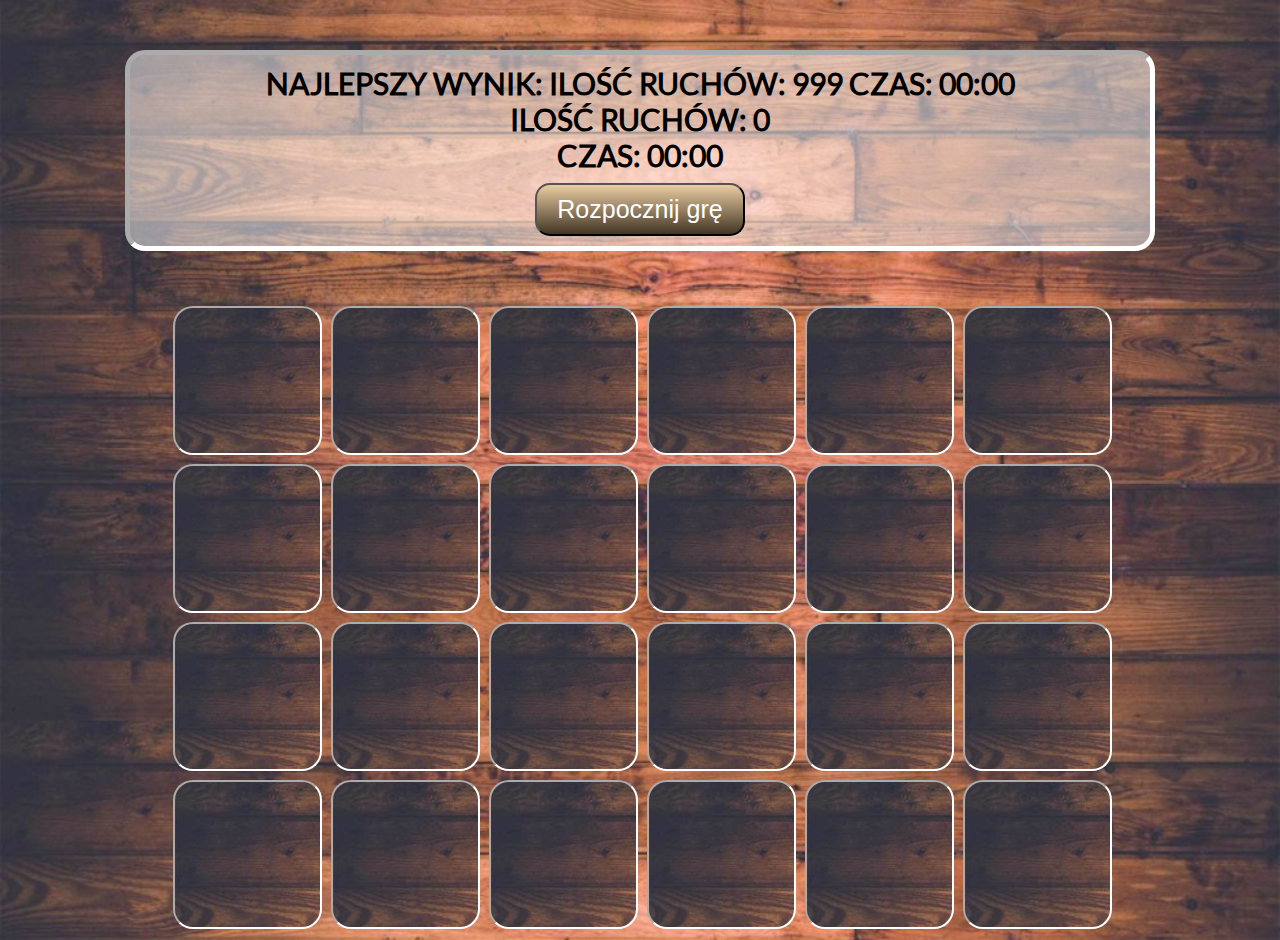
==== plansza12.html @ e08bc3e5 "Add files via upload" ====
<!DOCTYPE html>
<html>
    <head>
        <meta charset="utf-8">
        <title>Gra pary 12 par</title>
        <link rel="stylesheet" href="css/plansza12.css">
    </head>
    <body>
        <div class='head'>
            <div class="localstorage12">
                <div class='best'>Najlepszy wynik: Ilość Ruchów: <span class="bestmove">999</span> Czas: <span class="bestmin">00</span>:<span class="bestsec">00</span></div>
            </div>
            <div class='move'>Ilość Ruchów: <span class="c_move">0</span></div>
            <div class='time'>Czas: <span class="min">00</span>:<span class="sec">00</span></div>
            <button class='start'>Rozpocznij grę</button>
        </div>
        <div class="room"></div>
        <div class=board>
            <p class="greet">Gratulacje</p>
            <p class="scr">Twój wynik:</p>
            <p class='scr_time'>Czas: <span class='scr_min'>00</span>:<span class='scr_sec'>00</span> </p>
            <p class = 'scr_move'>Ilość Ruchów: <span class='scr_moves'> 00</span></p>
            <button type="button" class='again'> Zagraj ponownie </button>
            <a href="index.html"><button type="button" class='selectLevel'> Wybierz poziom </button></a>
        </div>
        <script type="text/javascript" src="https://cdnjs.cloudflare.com/ajax/libs/jquery/3.2.1/jquery.min.js"></script>
        <script type="text/javascript" src="js/plansza12.js"></script>
    </body>
</html>
---- css/plansza12.css ----
body {
  margin: 0 auto;
  font-family: Lato, sans-serif;
  background-image: url(../img/stage.jpg);
  background-size: 100%;
  font-weight: bold;
  text-transform: uppercase;
}

@font-face {
    font-family: Lato;
    src: url("../fonts/Lato.ttf");
}

.head {
  background: rgba(255,255,255,0.5);
  border: 5px inset white;
  border-radius: 20px;
  margin: 0 auto;
  width: 1000px;
  padding: 10px;
  text-align: center;
  margin-top: 50px;
  font-size: 30px;
  margin-bottom: 50px;
}

.room{
  text-align: center;
}

.room .card {
  display: inline-flex;
  width: 145px;
  height: 145px;
  position: relative;
  margin: 5px;
  transition: .40s;
  -webkit-transform-style: preserve-3d;
}
.room .card .face {
  width: 100%;
  height: 100%;
  position: absolute;
  -webkit-backface-visibility: hidden;
  z-index: 2;
}
.room .card .front {
  position: absolute;
  background-image: url(../img/stage.jpg);
  border: 2px inset white;
  border-radius: 20px;
  z-index: 1;
}
.room .card .back {
  transform: rotateY(-180deg);
  position: absolute;
  background-repeat: no-repeat;
  background-size: 100%;
  margin-top: 15px;
}

.flip, .fliped {
  transform: rotateY(180deg);
  transition: .40s;
}

.board {
  background: rgba(255,255,255,0.8);
  position: absolute;
  width: 700px;
  top: 30%;
  left: -3100px;
  height: 500px;
  border: 5px inset white;
  border-radius: 20px;
  margin: 0 auto;
  text-align: center;
  box-shadow: 0px 0px 50px 0px rgba(50, 50, 50, 0.82);
}
.open{
  position: absolute;
  left:600px;
}

.board .greet {
  font-size: 45px;
  margin-top: 80px;
}

.board .scr {
  font-size: 27px;
  margin: 10px;
}

.board .scr_time {
  display: inline-flex;
  font-size: 27px;
  margin: 10px;
}

.board .scr_move {
  display: inline-flex;
  font-size: 27px;
  margin: 10px;
  margin-bottom: 50px;
}

.board .again, .board .selectLevel, .head .start  {
  display: block;
  margin: 0 auto;
  margin-top: 10px;
  background-image: linear-gradient(to top, #423524 0%, #eacda3 100%);
  border-radius: 15px;
  color: #ffffff;
  font-size: 25px;
  padding: 10px 20px 10px 20px;
  text-decoration: none;
}

.board .again:hover, .board .selectLevel:hover, .head .start:hover {
  background: #38c5de;
  background-image: linear-gradient(to bottom, #eacda3, #994d00);
  text-decoration: none;
}

a {
  text-decoration: none;
}

@media only screen 
  and (min-device-width: 768px) 
  and (max-device-width: 1024px){
.head {
  width: 800px;
  margin-top: 100px;
  margin-bottom: 150px;
  font-size: 38px;
  }
  .head .start{
    font-size: 38px;
  }
  .room .card{
    width: 145px;
    height: 155px;
  }
  .open{
    left: 87px;
    width: 800px;
    height: 750px;
  }
  .board .greet {
    font-size: 60px;
  }
  .board .scr {
    font-size: 50px;
  }
  .board .scr_time {
    font-size: 44px;
  }
  .board .scr_move{
    font-size: 44px;
  }
}
@media only screen 
  and (min-device-width: 320px) 
  and (max-device-width: 767px){
body {
  background-size: 110%;
  }
.head {
  width: 800px;
  margin-top: 100px;
  margin-bottom: 250px;
  font-size: 50px;
  }
  .head .start{
    font-size: 50px;
  }
  .room .card{
    width: 145px;
    height: 160px
  }
  .open{
    left: 50px;
    width: 867px;
    height: 850px;
  }
  .board .greet {
    font-size: 70px;
  }
  .board .scr {
    font-size: 60px;
  }
  .board .scr_time {
    font-size: 50px;
  }
  .board .scr_move{
    font-size: 50px;
  }
  .head .start, .board .again, .board .selectLevel, .head .start{
    font-size: 48px;
    padding: 30px;
    margin-top: 40px;
  }
}
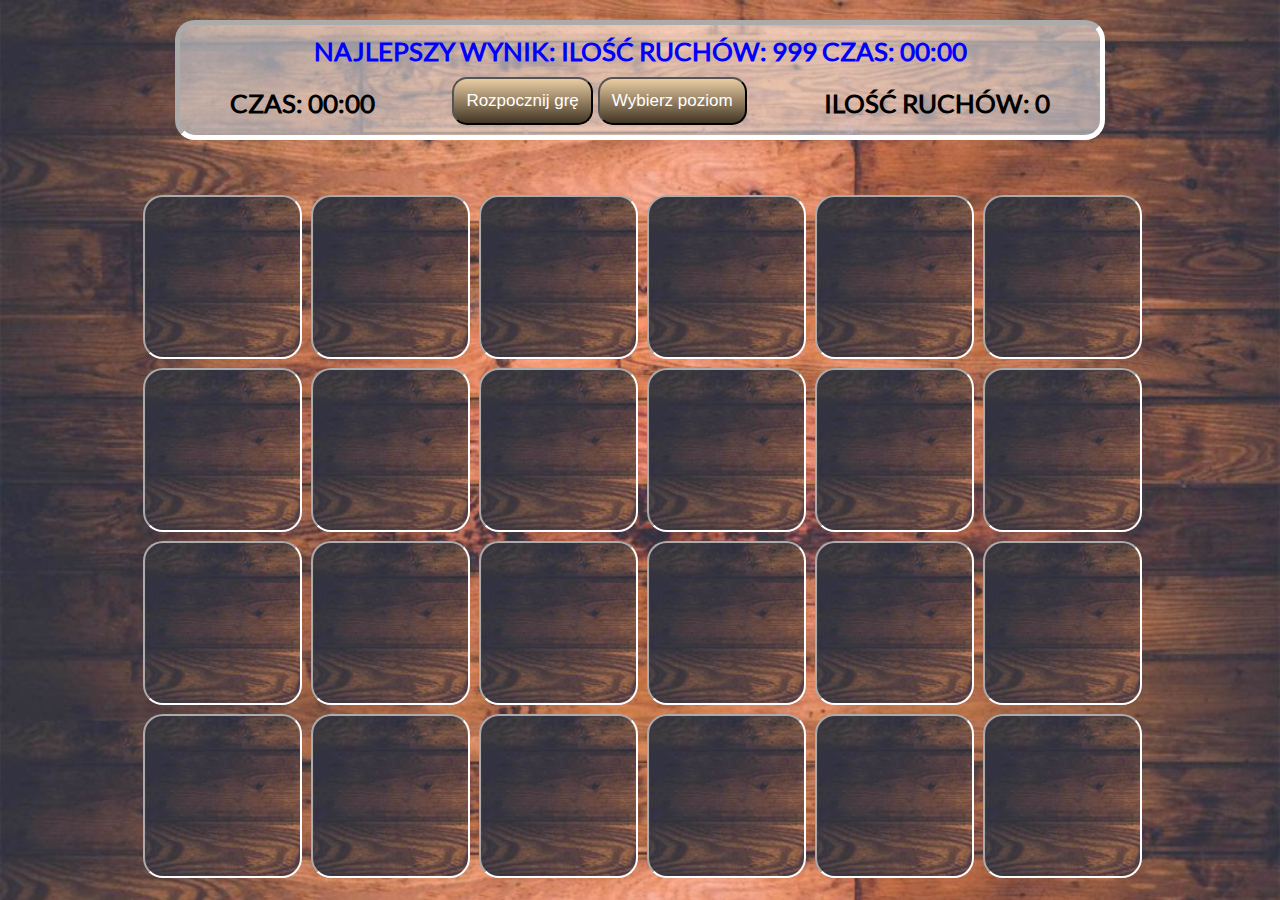
==== commit e04ab1ea: "Add files via upload" ====
--- a/plansza12.html
+++ b/plansza12.html
@@ -12,7 +12,8 @@
             </div>
             <div class='move'>Ilość Ruchów: <span class="c_move">0</span></div>
             <div class='time'>Czas: <span class="min">00</span>:<span class="sec">00</span></div>
-            <button class='start'>Rozpocznij grę</button>
+            <button class='start' id='reset'>Rozpocznij grę</button>
+            <a href="index.html"><button type="button" class='selectLevel'> Wybierz poziom </button></a>
         </div>
         <div class="room"></div>
         <div class=board>
@@ -21,7 +22,7 @@
             <p class='scr_time'>Czas: <span class='scr_min'>00</span>:<span class='scr_sec'>00</span> </p>
             <p class = 'scr_move'>Ilość Ruchów: <span class='scr_moves'> 00</span></p>
             <button type="button" class='again'> Zagraj ponownie </button>
-            <a href="index.html"><button type="button" class='selectLevel'> Wybierz poziom </button></a>
+            <button type="button" class='selectLevel'> Wybierz poziom </button>
         </div>
         <script type="text/javascript" src="https://cdnjs.cloudflare.com/ajax/libs/jquery/3.2.1/jquery.min.js"></script>
         <script type="text/javascript" src="js/plansza12.js"></script>
--- a/css/plansza12.css
+++ b/css/plansza12.css
@@ -1,206 +1,263 @@
 body {
-  margin: 0 auto;
-  font-family: Lato, sans-serif;
-  background-image: url(../img/stage.jpg);
-  background-size: 100%;
-  font-weight: bold;
-  text-transform: uppercase;
-}
-
+    margin: 0 auto;
+    font-family: Lato, sans-serif;
+    background-image: url(../img/stage.jpg);
+    background-size: 100%;
+    font-weight: bold;
+    text-transform: uppercase;
+}
 @font-face {
     font-family: Lato;
     src: url("../fonts/Lato.ttf");
 }
-
 .head {
-  background: rgba(255,255,255,0.5);
-  border: 5px inset white;
-  border-radius: 20px;
-  margin: 0 auto;
-  width: 1000px;
-  padding: 10px;
-  text-align: center;
-  margin-top: 50px;
-  font-size: 30px;
-  margin-bottom: 50px;
-}
-
-.room{
-  text-align: center;
-}
-
+    background: rgba(255, 255, 255, 0.5);
+    border: 5px inset white;
+    border-radius: 20px;
+    margin: 0 auto;
+    width: 900px;
+    padding: 10px;
+    text-align: center;
+    margin-top: 20px;
+    font-size: 26px;
+    margin-bottom: 50px;
+}
+.localstorage12 {
+    color: #0000ff;
+}
+#start{
+    margin-right: 110px;
+}
+.time {
+    float: left;
+    margin-top: 20px;
+    margin-left: 40px;
+}
+.move {
+    float: right;
+    margin-top: 20px;
+    margin-right: 40px;
+}
+.room {
+    text-align: center;
+}
 .room .card {
-  display: inline-flex;
-  width: 145px;
-  height: 145px;
-  position: relative;
-  margin: 5px;
-  transition: .40s;
-  -webkit-transform-style: preserve-3d;
+    display: inline-flex;
+    width: 155px;
+    height: 160px;
+    position: relative;
+    margin: 5px;
+    transition: .40s;
+    transform-style: preserve-3d;
 }
 .room .card .face {
-  width: 100%;
-  height: 100%;
-  position: absolute;
-  -webkit-backface-visibility: hidden;
-  z-index: 2;
+    width: 100%;
+    height: 100%;
+    position: absolute;
+    backface-visibility: hidden;
+    z-index: 2;
 }
 .room .card .front {
-  position: absolute;
-  background-image: url(../img/stage.jpg);
-  border: 2px inset white;
-  border-radius: 20px;
-  z-index: 1;
+    position: absolute;
+    background-image: url(../img/stage.jpg);
+    border: 2px inset white;
+    border-radius: 20px;
+    z-index: 1;
 }
 .room .card .back {
-  transform: rotateY(-180deg);
-  position: absolute;
-  background-repeat: no-repeat;
-  background-size: 100%;
-  margin-top: 15px;
-}
-
-.flip, .fliped {
-  transform: rotateY(180deg);
-  transition: .40s;
-}
-
+    transform: rotateY(-180deg);
+    position: absolute;
+    margin-top: 20px;
+}
+.flip,
+.fliped {
+    transform: rotateY(180deg);
+    transition: .40s;
+}
 .board {
-  background: rgba(255,255,255,0.8);
-  position: absolute;
-  width: 700px;
-  top: 30%;
-  left: -3100px;
-  height: 500px;
-  border: 5px inset white;
-  border-radius: 20px;
-  margin: 0 auto;
-  text-align: center;
-  box-shadow: 0px 0px 50px 0px rgba(50, 50, 50, 0.82);
-}
-.open{
-  position: absolute;
-  left:600px;
-}
-
+    background: rgba(255, 255, 255, 0.8);
+    position: absolute;
+    width: 700px;
+    top: 30%;
+    left: -3100px;
+    height: 500px;
+    border: 5px inset white;
+    border-radius: 20px;
+    margin: 0 auto;
+    text-align: center;
+    box-shadow: 0px 0px 50px 0px rgba(50, 50, 50, 0.82);
+}
+.open {
+    top: 50%;
+    left: 50%;
+    transform: translate(-50%, -50%);
+    width: 580px;
+}
 .board .greet {
-  font-size: 45px;
-  margin-top: 80px;
-}
-
+    font-size: 45px;
+    margin-top: 80px;
+}
 .board .scr {
-  font-size: 27px;
-  margin: 10px;
-}
-
+    font-size: 27px;
+    margin: 10px;
+}
 .board .scr_time {
-  display: inline-flex;
-  font-size: 27px;
-  margin: 10px;
-}
-
+    display: inline-flex;
+    font-size: 27px;
+    margin: 10px;
+}
 .board .scr_move {
-  display: inline-flex;
-  font-size: 27px;
-  margin: 10px;
-  margin-bottom: 50px;
-}
-
-.board .again, .board .selectLevel, .head .start  {
-  display: block;
-  margin: 0 auto;
-  margin-top: 10px;
-  background-image: linear-gradient(to top, #423524 0%, #eacda3 100%);
-  border-radius: 15px;
-  color: #ffffff;
-  font-size: 25px;
-  padding: 10px 20px 10px 20px;
-  text-decoration: none;
-}
-
-.board .again:hover, .board .selectLevel:hover, .head .start:hover {
-  background: #38c5de;
-  background-image: linear-gradient(to bottom, #eacda3, #994d00);
-  text-decoration: none;
-}
-
+    display: inline-flex;
+    font-size: 27px;
+    margin: 10px;
+    margin-bottom: 50px;
+}
+.board .again,
+.board .selectLevel,
+.head .start,
+.head .reset,
+.head .selectLevel {
+    margin: 0 auto;
+    cursor: pointer;
+    margin-top: 10px;
+    background-image: linear-gradient(to top, #423524 0%, #eacda3 100%);
+    border-radius: 15px;
+    color: #ffffff;
+    font-size: 17px;
+    padding: 12px;
+    text-decoration: none;
+}
+.board .again:hover,
+.board .selectLevel:hover,
+.head .start:hover,
+.head .reset:hover,
+.head .selectLevel:hover {
+    background: #38c5de;
+    background-image: linear-gradient(to bottom, #eacda3, #994d00);
+    text-decoration: none;
+}
 a {
-  text-decoration: none;
-}
-
-@media only screen 
-  and (min-device-width: 768px) 
-  and (max-device-width: 1024px){
-.head {
-  width: 800px;
-  margin-top: 100px;
-  margin-bottom: 150px;
-  font-size: 38px;
-  }
-  .head .start{
-    font-size: 38px;
-  }
-  .room .card{
-    width: 145px;
-    height: 155px;
-  }
-  .open{
-    left: 87px;
-    width: 800px;
-    height: 750px;
-  }
-  .board .greet {
-    font-size: 60px;
-  }
-  .board .scr {
-    font-size: 50px;
-  }
-  .board .scr_time {
-    font-size: 44px;
-  }
-  .board .scr_move{
-    font-size: 44px;
-  }
-}
-@media only screen 
-  and (min-device-width: 320px) 
-  and (max-device-width: 767px){
-body {
-  background-size: 110%;
-  }
-.head {
-  width: 800px;
-  margin-top: 100px;
-  margin-bottom: 250px;
-  font-size: 50px;
-  }
-  .head .start{
-    font-size: 50px;
-  }
-  .room .card{
-    width: 145px;
-    height: 160px
-  }
-  .open{
-    left: 50px;
-    width: 867px;
-    height: 850px;
-  }
-  .board .greet {
-    font-size: 70px;
-  }
-  .board .scr {
-    font-size: 60px;
-  }
-  .board .scr_time {
-    font-size: 50px;
-  }
-  .board .scr_move{
-    font-size: 50px;
-  }
-  .head .start, .board .again, .board .selectLevel, .head .start{
-    font-size: 48px;
-    padding: 30px;
-    margin-top: 40px;
-  }
+    text-decoration: none;
+}
+@media only screen and (min-device-width: 768px) and (max-device-width: 1024px) {
+    .head {
+        width: 800px;
+        margin-top: 70px;
+        margin-bottom: 110px;
+        font-size: 32px;
+        padding-bottom: 20px;
+    }
+    .head .start {
+        font-size: 30px;
+        margin-top: 20px;
+        padding: 15px;
+    }
+    #start{
+        margin: 0 auto;
+        margin-top: 10px;
+    }
+    .time {
+        float: none;
+        margin-top: 1px;
+        margin-left: 1px;
+    }
+    .move {
+        float: none;
+        margin-top: 1px;
+        margin-right: 1px;
+    }
+    .head .start,
+    .board .again,
+    .board .selectLevel,
+    .head .start,
+    .head .selectLevel {
+        font-size: 30px;
+        margin-top: 20px;
+        padding: 15px;
+    }
+    .room .card {
+        width: 145px;
+        height: 155px;
+    }
+    .room .card .back {
+        margin-top: 22px;
+    }
+    .open {
+        width: 800px;
+        height: 750px;
+    }
+    .board .greet {
+        font-size: 60px;
+    }
+    .board .scr {
+        font-size: 50px;
+    }
+    .board .scr_time {
+        font-size: 44px;
+    }
+    .board .scr_move {
+        font-size: 44px;
+    }
+}
+@media only screen and (min-device-width: 320px) and (max-device-width: 767px) {
+    body {
+        background-size: 110%;
+    }
+    .head {
+        width: 800px;
+        margin-top: 100px;
+        margin-bottom: 250px;
+        font-size: 47px;
+        padding-bottom: 20px;
+    }
+    .head .start {
+        font-size: 50px;
+    }
+    #start{
+        margin: 0 auto;
+        margin-top: 10px;
+    }
+    .time {
+        float: none;
+        margin-top: 1px;
+        margin-left: 1px;
+    }
+    .move {
+        float: none;
+        margin-top: 1px;
+        margin-right: 1px;
+    }
+    .room .card {
+        width: 145px;
+        height: 170px
+    }
+    .room .card .back {
+        margin-top: 30px;
+    }
+    .open {
+        width: 867px;
+        height: 850px;
+    }
+    .board .greet {
+        font-size: 70px;
+    }
+    .board .scr {
+        font-size: 60px;
+    }
+    .board .scr_time {
+        font-size: 50px;
+    }
+    .board .scr_move {
+        font-size: 50px;
+    }
+    .head .start,
+    .board .again,
+    .board .selectLevel,
+    .head .start,
+    .head .selectLevel {
+        top: 375px;
+        font-size: 40px;
+        padding: 20px;
+        margin-top: 20px;
+    }
 }